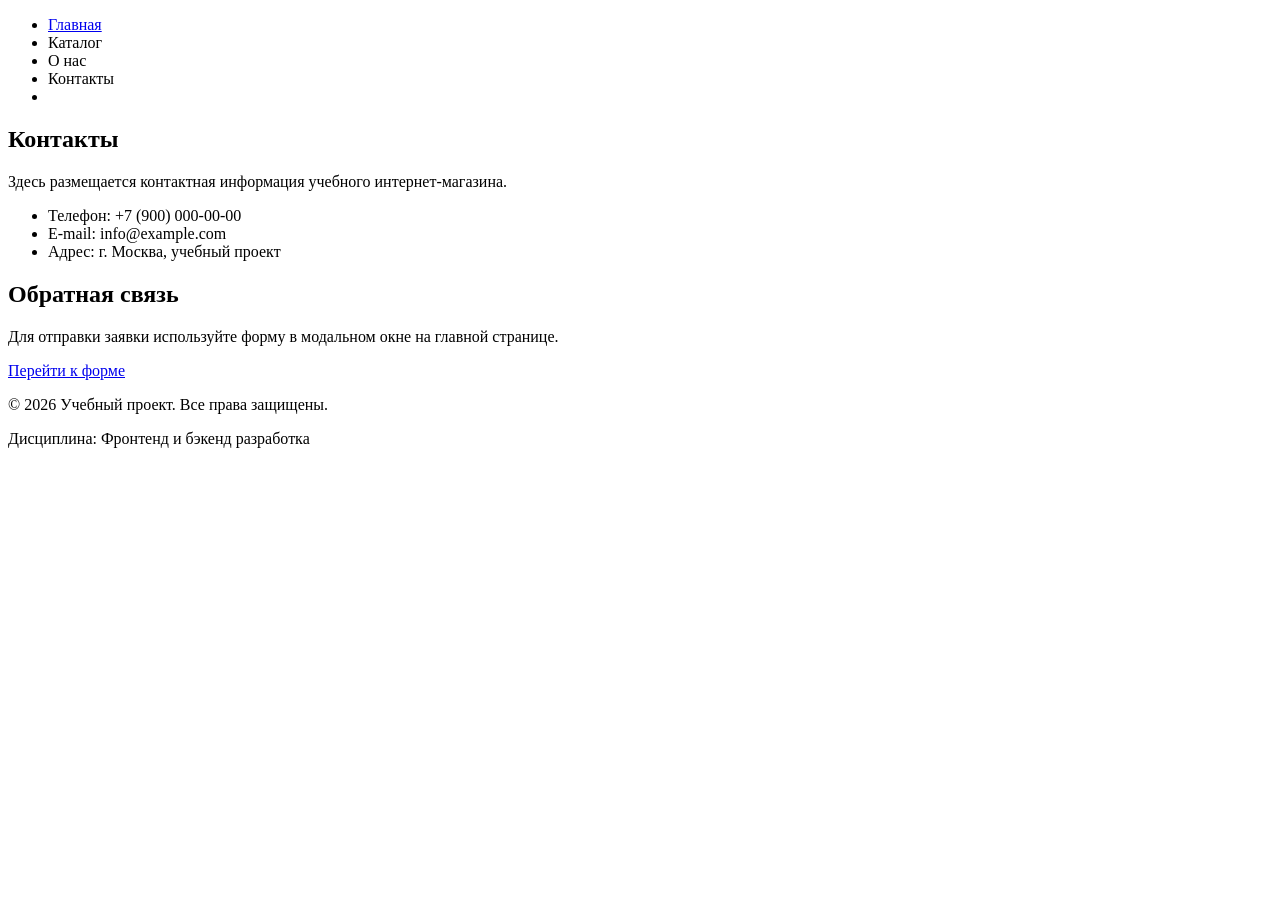
==== catalog.html @ 4cc30ce4 "first commit" ====
<!DOCTYPE html>
<html lang="en">
<head>
    <meta charset="UTF-8">
    <meta name="viewport" content="width=device-width, initial-scale=1.0">
    <title>Учебный магазин - каталог</title>
</head>
<body>
    <header class="site-header">
        <div class="site-header__inner">
            <div class="nav-logo"></div>
                <ul class="nav-list__header">
                    <li class="nav-catalog__item"><a href="#catalog">Главная</a></li>
                    <li class="nav-catalog__item href=">Каталог</li>
                    <li class="nav-catalog__item">О нас</li>
                    <li class="nav-catalog__item">Контакты</li>
                    <li class="nav-icon-catalog__item"></li>
                </ul>
            </div>
    </header>

    
    <section class="section">
      <h1>Контакты</h1>
      <p>
        Здесь размещается контактная информация учебного интернет-магазина.
      </p>

      <ul>
        <li>Телефон: +7 (900) 000-00-00</li>
        <li>E-mail: info@example.com</li>
        <li>Адрес: г. Москва, учебный проект</li>
      </ul>
    </section>

    <section class="section" id="feedback">
      <h2>Обратная связь</h2>
      <p>
        Для отправки заявки используйте форму в модальном окне на главной странице.
      </p>
      <a class="button" href="index.html#contacts">Перейти к форме</a>
    </section>
  </main>

  <footer>
    <p>&copy; 2026 Учебный проект. Все права защищены.</p>
    <p>Дисциплина: Фронтенд и бэкенд разработка</p>
  </footer>
  
</body>
</html>
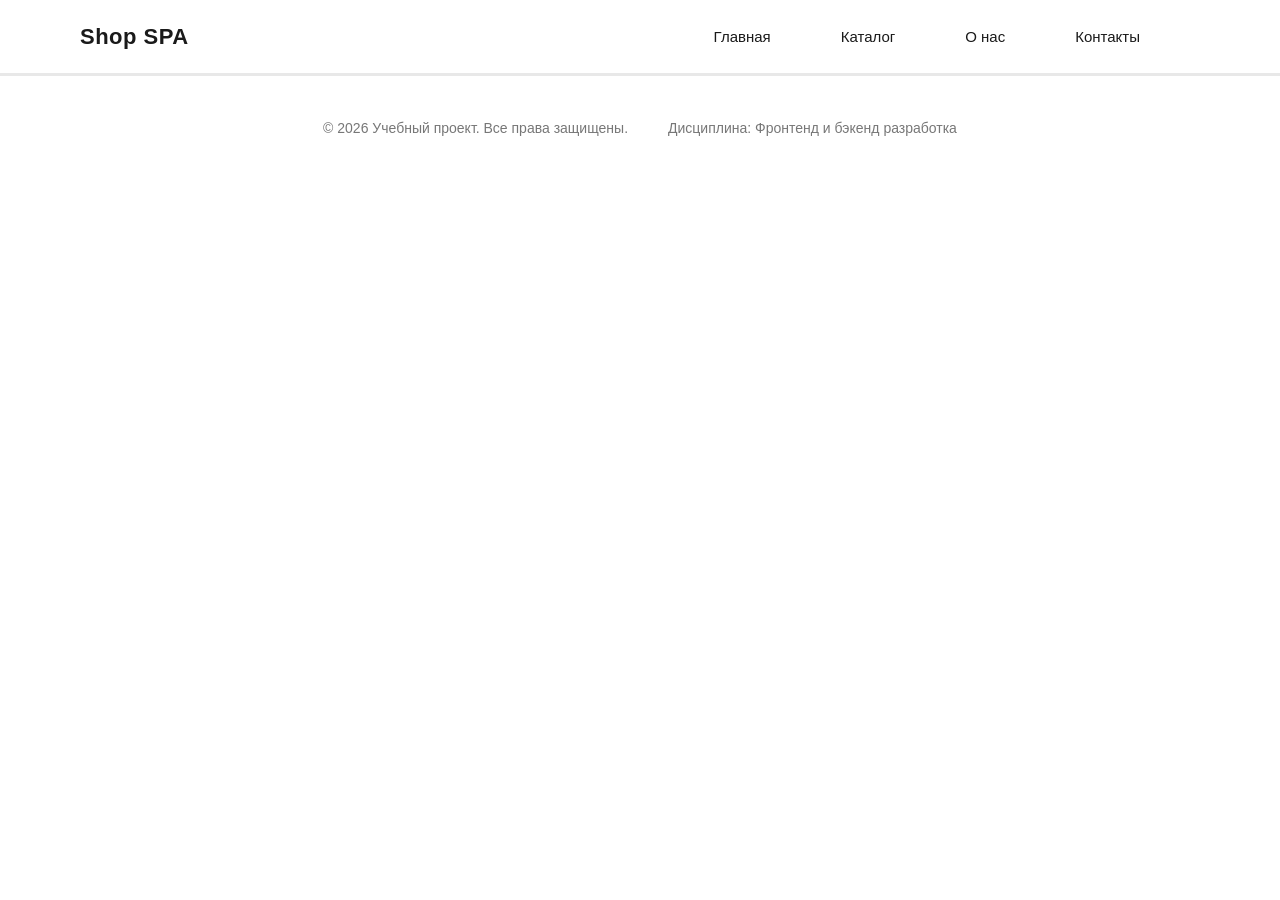
==== commit ef23cea6: ""add styles-catalog-table-html"" ====
--- a/catalog.html
+++ b/catalog.html
@@ -4,43 +4,23 @@
     <meta charset="UTF-8">
     <meta name="viewport" content="width=device-width, initial-scale=1.0">
     <title>Учебный магазин - каталог</title>
+    <link rel="stylesheet" href="css/style.css">
 </head>
 <body>
     <header class="site-header">
         <div class="site-header__inner">
-            <div class="nav-logo"></div>
-                <ul class="nav-list__header">
-                    <li class="nav-catalog__item"><a href="#catalog">Главная</a></li>
-                    <li class="nav-catalog__item href=">Каталог</li>
-                    <li class="nav-catalog__item">О нас</li>
-                    <li class="nav-catalog__item">Контакты</li>
-                    <li class="nav-icon-catalog__item"></li>
-                </ul>
-            </div>
+            <div class="nav-logo">Shop SPA</div>
+            <ul class="nav-list__header">
+                <li class="nav-catalog__item"><a href="index.html">Главная</a></li>
+                <li class="nav-catalog__item"><a href="catalog.html">Каталог</a></li>
+                <li class="nav-catalog__item"><a href="#about">О нас</a></li>
+                <li class="nav-catalog__item"><a href="contacts.html">Контакты</a></li>
+                <li class="nav-catalog__item icon"><i class="fa fa-shopping-cart" aria-hidden="true"></i></li>
+            </ul>
+        </div>
     </header>
 
-    
-    <section class="section">
-      <h1>Контакты</h1>
-      <p>
-        Здесь размещается контактная информация учебного интернет-магазина.
-      </p>
 
-      <ul>
-        <li>Телефон: +7 (900) 000-00-00</li>
-        <li>E-mail: info@example.com</li>
-        <li>Адрес: г. Москва, учебный проект</li>
-      </ul>
-    </section>
-
-    <section class="section" id="feedback">
-      <h2>Обратная связь</h2>
-      <p>
-        Для отправки заявки используйте форму в модальном окне на главной странице.
-      </p>
-      <a class="button" href="index.html#contacts">Перейти к форме</a>
-    </section>
-  </main>
 
   <footer>
     <p>&copy; 2026 Учебный проект. Все права защищены.</p>
--- a/css/style.css
+++ b/css/style.css
@@ -0,0 +1,222 @@
+
+* {
+    box-sizing: border-box;
+}
+:root{
+    --bg-color: #ffffff;
+    --text-color: #1a1a1a;
+    --line-color: #dbdbdba2;
+    --btn-color: #163278;
+    --btn-color-hover: #1a41ace3;
+
+}
+
+html {
+    scroll-behavior: smooth;
+}
+
+body {
+    margin: 0;
+    font-family: "Segoe UI", Arial, sans-serif;
+    color: var(--text-color);
+    background: var(--bg-color);
+}
+
+
+a {
+    text-decoration: none;
+
+}
+
+ul {
+    list-style: none;
+    margin: 0;
+    padding: 0;
+}
+
+img {
+    max-width: 100%;
+}
+
+
+.site-header {
+    border-bottom: 2px solid var(--line-color);
+    background: var(--bg-color);
+}
+
+.site-header__inner {
+    max-width: 1200px;
+    margin: 0 auto;
+    padding: 18px 40px;
+    display: flex;
+    align-items: center;
+    justify-content: space-between;
+}
+
+.nav-logo {
+    font-size: 22px;
+    font-weight: 700;
+    letter-spacing: 0.5px;
+    color: var(--text-color);
+}
+
+.nav-list__header {
+    display: flex;
+    align-items: center;
+    gap:50px;
+}
+
+.nav-catalog__item a {
+    display: inline-block;
+    padding: 10px;
+    border-radius: 10px;
+    font-size: 15px;
+    color: var(--text-color);
+}
+
+.nav-catalog__item a:hover {
+    color: var(--bg-color);
+    background-color: var(--btn-color);
+}
+
+.nav-catalog__item.icon a {
+    font-size: 20px;
+    line-height: 1;
+}
+
+
+.main-info-section {
+    max-width: 1200px;
+    margin: 0 auto;
+    padding: 40px;
+    display: flex;
+    align-items: center;
+    justify-content: space-between;
+    gap: 60px;
+    background-color: #f0f0f0;
+}
+
+.main-info-section__title h3 {
+    font-size: 32px;
+    font-weight: 700;
+    line-height: 1.15;
+    color: var(--text-color);
+    max-width: 460px;
+}
+
+.main-button-catalog {
+    display: inline-block;
+    padding: 14px 28px;
+    background: var(--btn-color);
+    color: var(--bg-color);
+    font-size: 16px;
+    font-weight: 600;
+    border: none;
+    border-radius: 10px;
+    cursor: pointer;
+}
+
+.main-button-catalog:hover {
+    background: var(--btn-color-hover);
+}
+
+.main-info-section__image {
+    max-width: 400px;
+    width: 100%;
+    height: auto;
+    margin-left: auto;
+    object-fit: contain;
+}
+
+
+
+
+.main-catalog-section{
+    max-width: 1200px;
+    padding: 20px 40px 0;
+
+}
+
+.main-catalog-section h2{
+    margin: 0 0 24px;
+    font-size: 30px;
+    color: var(--text-color);
+}
+
+
+
+.catalog-product-cards {
+    max-width: 1200px;   
+    margin: 0 auto;
+    padding: 10px 10px 60px;
+    display: grid;
+    grid-template-columns: repeat(4, 1fr);  
+    gap: 20px;
+
+    border-bottom: var(--line-color);
+}
+
+.product-cards {
+    background: var(--bg-color);
+    border: 1px solid var(--line-color);
+    border-radius: 14px;
+    padding: 24px 16px;
+    text-align: center;
+
+}
+
+.product-cards:hover {
+    box-shadow: 0 8px 24px rgba(0, 0, 0, 0.08);
+}
+
+.product-cards img {
+    margin: 0 auto 16px;
+    height: 90px;
+    width: auto;
+    object-fit: contain;
+}
+
+.product-cards h3 {
+    margin: 0;
+    font-size: 16px;
+    font-weight: 600;
+    color: var(--text-color);
+}
+
+
+
+
+
+footer {
+    border-top: 1px solid var(--line-color);
+    padding: 30px 40px;
+    text-align: center;
+    color: #777;
+    font-size: 14px;
+    display: flex;
+    gap: 40px;
+    align-items: center;
+    justify-content: center;
+}
+
+
+
+
+.product-card__button{
+    color: var(--bg-color);
+    padding: 10px 20px;
+    background: var(--btn-color);
+    color: var(--bg-color);
+    font-size: 15px;
+    border: none;
+    border-radius: 10px;
+    cursor: pointer;
+}
+.product-card__button:hover{
+    background: var(--btn-color-hover);
+}
+
+
+.cards-character__table{
+    
+}
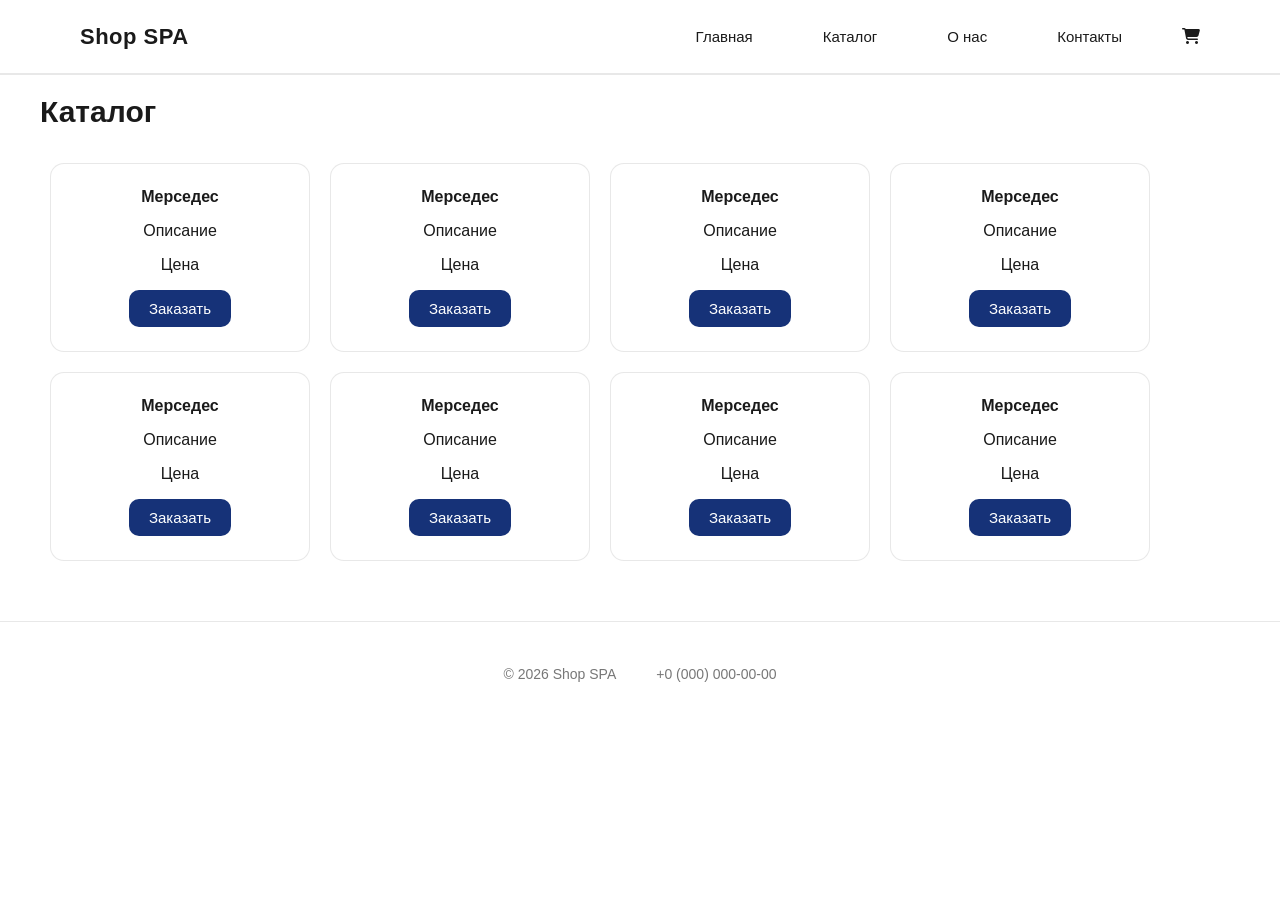
==== commit e52ec994: ""section-about-and-modal"" ====
--- a/catalog.html
+++ b/catalog.html
@@ -5,6 +5,7 @@
     <meta name="viewport" content="width=device-width, initial-scale=1.0">
     <title>Учебный магазин - каталог</title>
     <link rel="stylesheet" href="css/style.css">
+    <link rel="stylesheet" href="https://cdnjs.cloudflare.com/ajax/libs/font-awesome/6.7.2/css/all.min.css">
 </head>
 <body>
     <header class="site-header">
@@ -20,12 +21,78 @@
         </div>
     </header>
 
+        <main class="">
+        <section class="main-catalog-section" id="catalog">
+            <h2>Каталог</h2>
+
+            <div class="catalog-filters"></div>
+            
+            <div class="catalog-product-cards">
+
+                <div class="product-cards">
+                    <h3>Мерседес</h3>
+                    <p>Описание</p>
+                    <p>Цена</p>
+                    <button class="button product-card__button" type="button">Заказать</button>
+                </div>
+                
+                <div class="product-cards">
+                    <h3>Мерседес</h3>
+                    <p>Описание</p>
+                    <p>Цена</p>
+                    <button class="button product-card__button" type="button">Заказать</button>
+                </div>
+
+                <div class="product-cards">
+                    <h3>Мерседес</h3>
+                    <p>Описание</p>
+                    <p>Цена</p>
+                    <button class="button product-card__button" type="button">Заказать</button>
+                </div>
+
+                <div class="product-cards">
+                    <h3>Мерседес</h3>
+                    <p>Описание</p>
+                    <p>Цена</p>
+                    <button class="button product-card__button" type="button">Заказать</button>
+                </div>
+
+                <div class="product-cards">
+                    <h3>Мерседес</h3>
+                    <p>Описание</p>
+                    <p>Цена</p>
+                    <button class="button product-card__button" type="button">Заказать</button>
+                </div>
+
+                <div class="product-cards">
+                    <h3>Мерседес</h3>
+                    <p>Описание</p>
+                    <p>Цена</p>
+                    <button class="button product-card__button" type="button">Заказать</button>
+                </div>
+
+                <div class="product-cards">
+                    <h3>Мерседес</h3>
+                    <p>Описание</p>
+                    <p>Цена</p>
+                    <button class="button product-card__button" type="button">Заказать</button>
+                </div>
+
+                <div class="product-cards">
+                    <h3>Мерседес</h3>
+                    <p>Описание</p>
+                    <p>Цена</p>
+                    <button class="button product-card__button" type="button">Заказать</button>
+                </div>
+            </div>
+
+        </section>
 
 
-  <footer>
-    <p>&copy; 2026 Учебный проект. Все права защищены.</p>
-    <p>Дисциплина: Фронтенд и бэкенд разработка</p>
-  </footer>
+    <footer id="contacts">
+        <p>© 2026 Shop SPA</p>
+        <p>+0 (000) 000-00-00</p>
+    </footer>
   
 </body>
 </html>
--- a/css/style.css
+++ b/css/style.css
@@ -118,6 +118,10 @@
 
 .main-button-catalog:hover {
     background: var(--btn-color-hover);
+}
+.main-button-catalog:focus-visible {
+    outline: 2px solid var(--btn-color);
+    outline-offset: 3px;
 }
 
 .main-info-section__image {
@@ -184,8 +188,48 @@
 }
 
 
-
-
+.product-card__button{
+    color: var(--bg-color);
+    padding: 10px 20px;
+    background: var(--btn-color);
+    color: var(--bg-color);
+    font-size: 15px;
+    border: none;
+    border-radius: 10px;
+    cursor: pointer;
+}
+.product-card__button:hover{
+    background: var(--btn-color-hover);
+}
+
+
+.cards-character__table{
+    max-width: 1200px;
+    padding: 40px;
+}
+
+.cards-character__table caption{
+    padding: 14px 28px;
+    background: var(--btn-color);
+    color: var(--bg-color);
+    font-size: 16px;
+    font-weight: 600;
+    border: none;
+    border-radius: 10px;
+}
+.table-wrap{
+    border: 1px solid var(--line-color);
+    border-radius: 10px;
+}
+
+.cards-character__table table {
+    width: 100%;
+}
+.cards-character__table th, .cards-character__table td{
+    padding: 14px 18px;
+    text-align: center;
+    border-bottom: 1px solid var(--line-color);
+}
 
 footer {
     border-top: 1px solid var(--line-color);
@@ -198,25 +242,47 @@
     align-items: center;
     justify-content: center;
 }
-
-
-
-
-.product-card__button{
-    color: var(--bg-color);
-    padding: 10px 20px;
-    background: var(--btn-color);
-    color: var(--bg-color);
-    font-size: 15px;
-    border: none;
-    border-radius: 10px;
-    cursor: pointer;
-}
-.product-card__button:hover{
-    background: var(--btn-color-hover);
-}
-
-
-.cards-character__table{
+/*контакты*/
+.section-contacts{
+    margin: 30px 40px;
+}
+.contacts-info-container{
+    padding-bottom: 40px;
+    border-bottom: 3px solid var(--btn-color);
+    width: 100%;
+}
+
+.contacts-list{
+ 
+}
+
+
+/*about us*/
+
+.about-us{
+    max-width: 1200px;
+    padding: 40px;
+}
+
+.about-info-container{
+    display: flex;
+    align-items: center;
     
+    text-align: right;
+    gap: 60px;
+}
+.about-info-container__inner h3{
+    color: var(--text-color);
+    font-size: 28px;
+    font-weight: 700;
+    margin: 0 0 16px;
+}
+.about-info-container img{
+    width: 100%;
+    height: auto;
+    border-radius: 10px;
+}
+
+.about-info-image{
+    max-width: 260px;
 }
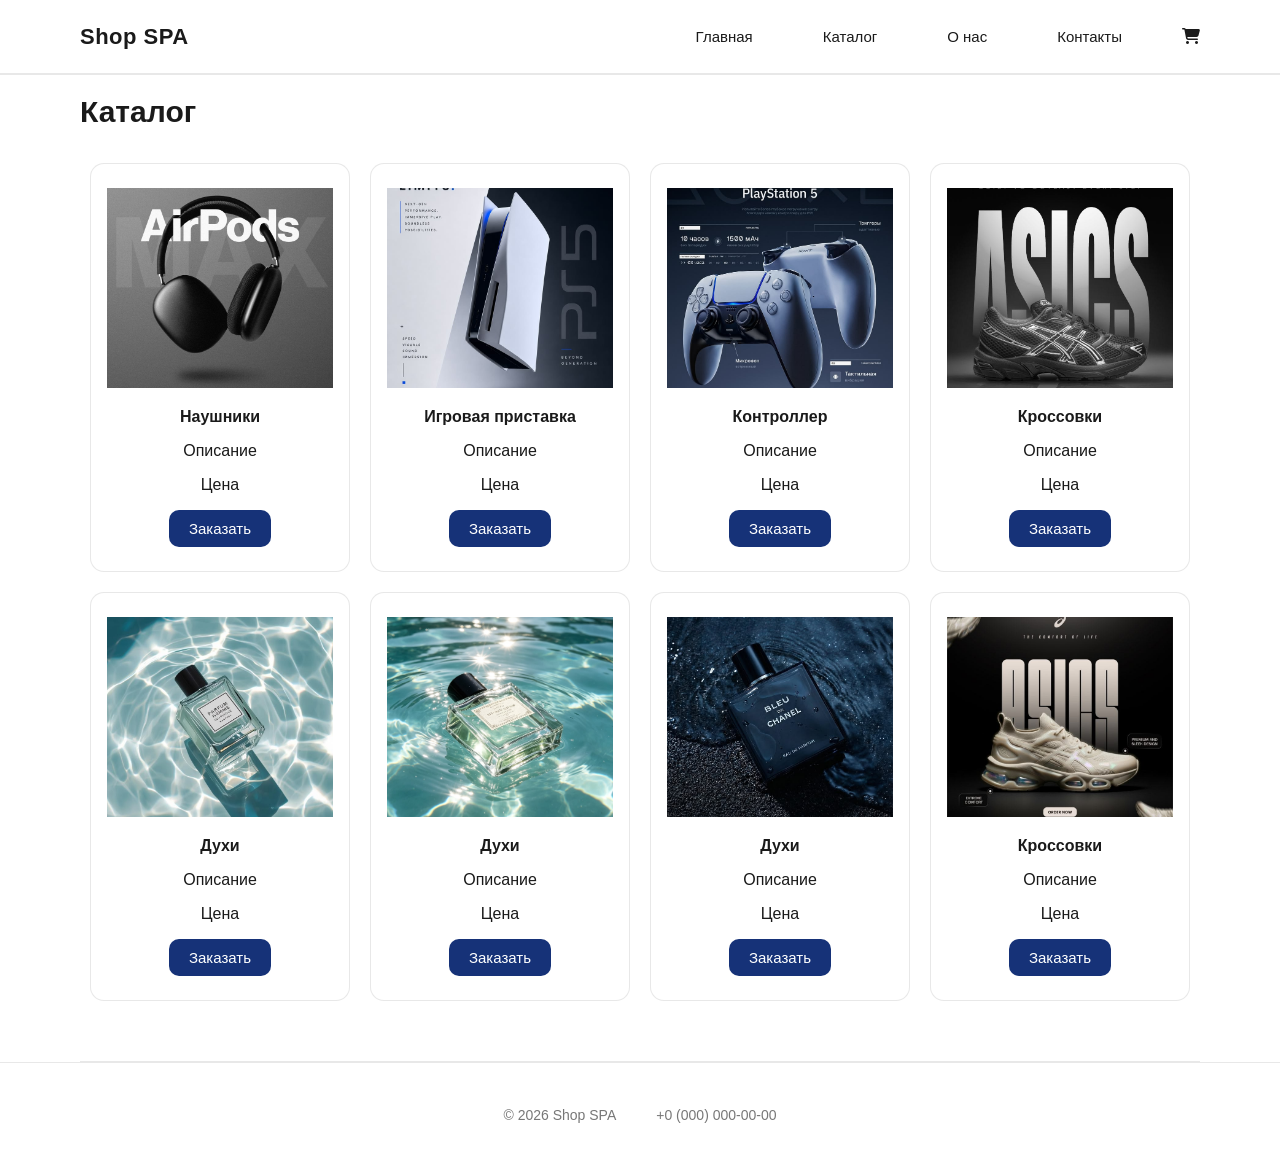
==== commit b5c7a2ce: ""modal-dialog-css"" ====
--- a/catalog.html
+++ b/catalog.html
@@ -21,65 +21,70 @@
         </div>
     </header>
 
-        <main class="">
         <section class="main-catalog-section" id="catalog">
             <h2>Каталог</h2>
 
-            <div class="catalog-filters"></div>
-            
             <div class="catalog-product-cards">
 
                 <div class="product-cards">
-                    <h3>Мерседес</h3>
+                    <img src="images/Airpods Max (product poster design).jpg" alt="">
+                    <h3>Наушники</h3>
                     <p>Описание</p>
                     <p>Цена</p>
                     <button class="button product-card__button" type="button">Заказать</button>
                 </div>
                 
                 <div class="product-cards">
-                    <h3>Мерседес</h3>
+                    <img src="images/Playstation 5 by Sony Poster Design.jpg" alt="">
+                    <h3>Игровая приставка</h3>
                     <p>Описание</p>
                     <p>Цена</p>
                     <button class="button product-card__button" type="button">Заказать</button>
                 </div>
 
                 <div class="product-cards">
-                    <h3>Мерседес</h3>
+                    <img src="images/Беспроводной контроллер DualSence Playstation 5.jpg" alt="">
+                    <h3>Контроллер</h3>
                     <p>Описание</p>
                     <p>Цена</p>
                     <button class="button product-card__button" type="button">Заказать</button>
                 </div>
 
                 <div class="product-cards">
-                    <h3>Мерседес</h3>
+                    <img src="images/Graphic Design Portfolio_ Footwear Typography Poster for US Brands.jpg" alt="">
+                    <h3>Кроссовки</h3>
                     <p>Описание</p>
                     <p>Цена</p>
                     <button class="button product-card__button" type="button">Заказать</button>
                 </div>
 
                 <div class="product-cards">
-                    <h3>Мерседес</h3>
+                    <img src="images/ДухиГолубые.jpg" alt="">
+                    <h3>Духи</h3>
                     <p>Описание</p>
                     <p>Цена</p>
                     <button class="button product-card__button" type="button">Заказать</button>
                 </div>
 
                 <div class="product-cards">
-                    <h3>Мерседес</h3>
+                    <img src="images/ДухиНаВоде.jpg" alt="">
+                    <h3>Духи</h3>
                     <p>Описание</p>
                     <p>Цена</p>
                     <button class="button product-card__button" type="button">Заказать</button>
                 </div>
 
                 <div class="product-cards">
-                    <h3>Мерседес</h3>
+                    <img src="images/БлюДеШанел.jpg" alt="">
+                    <h3>Духи</h3>
                     <p>Описание</p>
                     <p>Цена</p>
                     <button class="button product-card__button" type="button">Заказать</button>
                 </div>
 
                 <div class="product-cards">
-                    <h3>Мерседес</h3>
+                    <img src="images/Без названия.jpg" alt="">
+                    <h3>Кроссовки</h3>
                     <p>Описание</p>
                     <p>Цена</p>
                     <button class="button product-card__button" type="button">Заказать</button>
@@ -93,6 +98,6 @@
         <p>© 2026 Shop SPA</p>
         <p>+0 (000) 000-00-00</p>
     </footer>
-  
+  <script src="js/main.js"></script>
 </body>
 </html>
--- a/css/style.css
+++ b/css/style.css
@@ -8,6 +8,7 @@
     --line-color: #dbdbdba2;
     --btn-color: #163278;
     --btn-color-hover: #1a41ace3;
+    --bg-color-2: #f4f4f4;
 
 }
 
@@ -138,7 +139,7 @@
 .main-catalog-section{
     max-width: 1200px;
     padding: 20px 40px 0;
-
+    margin: 0 auto; /*для центрирования*/
 }
 
 .main-catalog-section h2{
@@ -154,10 +155,10 @@
     margin: 0 auto;
     padding: 10px 10px 60px;
     display: grid;
-    grid-template-columns: repeat(4, 1fr);  
+    grid-template-columns: repeat(auto-fit, minmax(240px, 1fr));  
     gap: 20px;
 
-    border-bottom: var(--line-color);
+    border-bottom: 1px solid var(--line-color);
 }
 
 .product-cards {
@@ -175,9 +176,11 @@
 
 .product-cards img {
     margin: 0 auto 16px;
-    height: 90px;
-    width: auto;
-    object-fit: contain;
+    width: 100%;
+    height: 200px;
+    object-fit: cover;
+    object-position: center;
+
 }
 
 .product-cards h3 {
@@ -206,6 +209,8 @@
 .cards-character__table{
     max-width: 1200px;
     padding: 40px;
+    background-color: var(--bg-color-2);
+    margin: 0 auto;
 }
 
 .cards-character__table caption{
@@ -242,18 +247,29 @@
     align-items: center;
     justify-content: center;
 }
+
+
 /*контакты*/
 .section-contacts{
     margin: 30px 40px;
 }
+.contacts-info-container__inner{
+    padding-bottom: 40px;
+    
+    width: 100%;
+}
 .contacts-info-container{
-    padding-bottom: 40px;
+    display: flex;
+    gap: 50px;
     border-bottom: 3px solid var(--btn-color);
-    width: 100%;
-}
-
-.contacts-list{
- 
+}
+.yandex-cart__contacts{
+    padding-bottom: 60px;
+    height: 500px;
+    width: 500px;
+}
+iframe{
+    border-radius: 30px;
 }
 
 
@@ -262,6 +278,8 @@
 .about-us{
     max-width: 1200px;
     padding: 40px;
+    border-bottom: 1px solid var(--line-color);
+    margin: 0 auto;
 }
 
 .about-info-container{
@@ -285,4 +303,43 @@
 
 .about-info-image{
     max-width: 260px;
+}
+
+
+
+.aside-info{
+    max-width: 1200px;
+    padding: 40px;
+    margin: 20px auto;
+    color: var(--text-color);
+
+    border-radius: 30px;
+    border:  3px solid var(--btn-color);
+}
+
+
+/*Модальное окно*/
+.order-dialog{
+    height: 90vh;
+    padding: 30px;
+
+    border-radius: 30px;
+    border: 3px solid var(--btn-color);
+}
+
+.order-dialog input,
+.order-dialog button{
+    border-radius: 10px;
+    border: 2px solid var(--line-color);
+    margin: 5px;
+    padding: 9px;
+
+    background-color: var(--bg-color);
+}
+
+.order-dialog button:hover{
+    background-color: var(--bg-color-2);
+}
+.order-dialog h2{
+    border-bottom: 2px solid var(--btn-color);
 }
